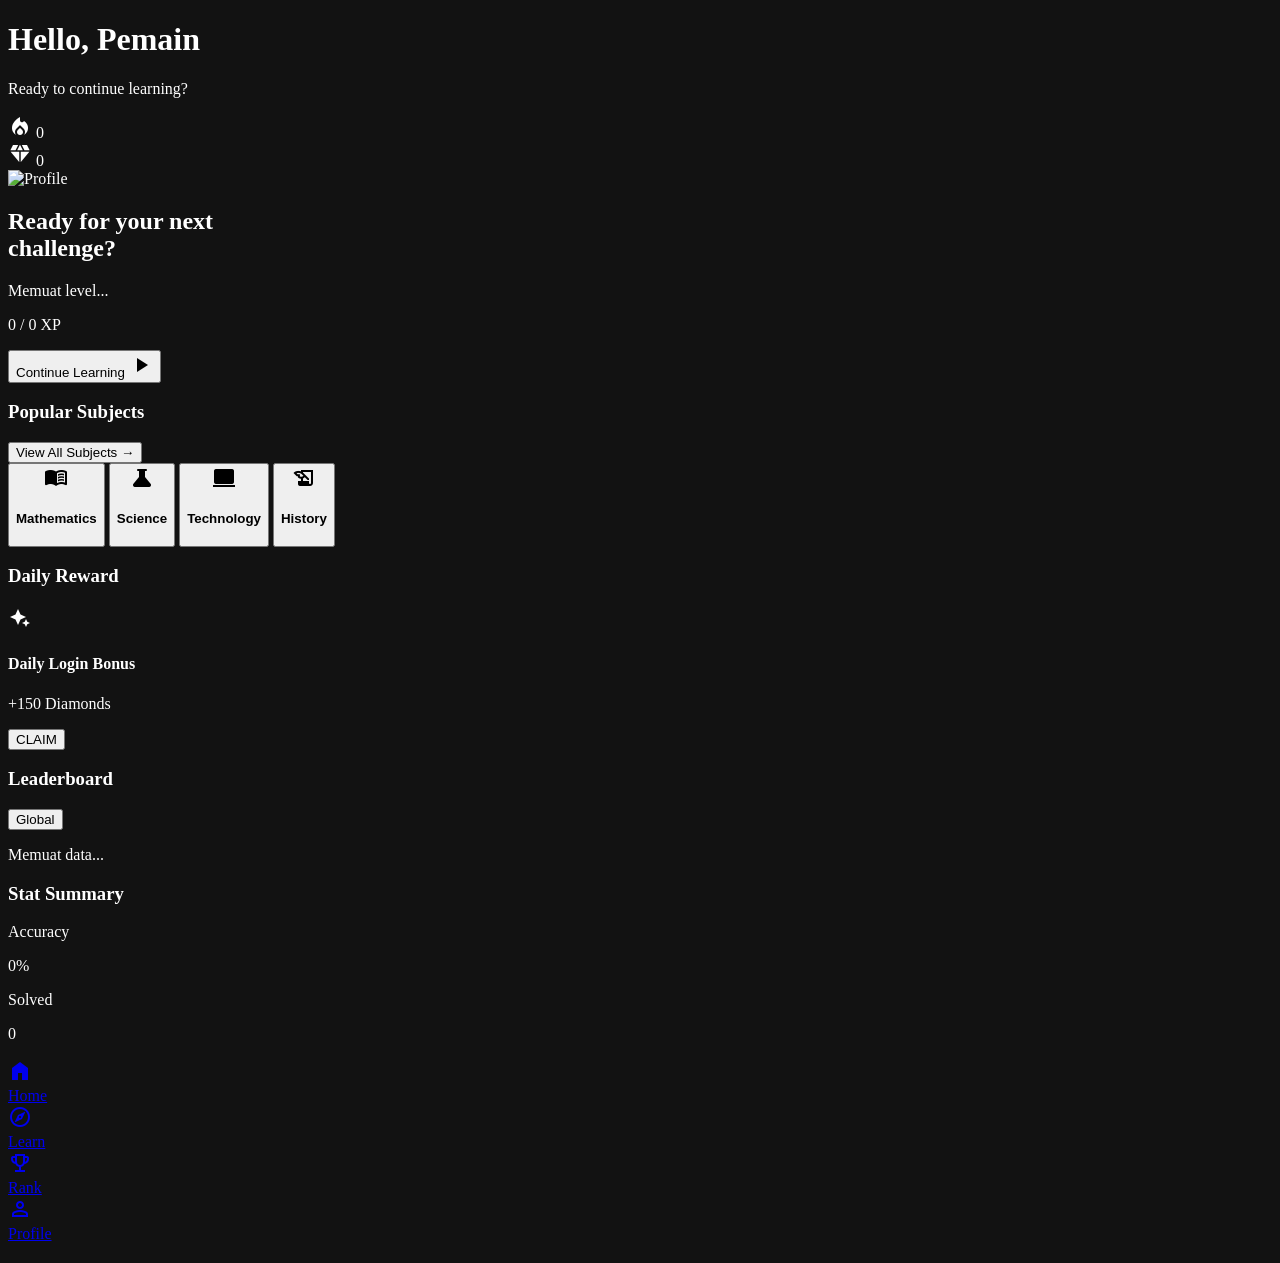
==== home.html @ 909db697 "Rilis pertama aplikasi Quiz Game" ====
<!DOCTYPE html>
<html lang="id">
<head>
    <meta charset="utf-8"/>
    <meta content="width=device-width, initial-scale=1.0" name="viewport"/>
    <title>Knowledge Game - Dashboard</title>
    <script src="https://cdn.tailwindcss.com"></script>
    <link href="https://fonts.googleapis.com/css2?family=Plus+Jakarta+Sans:wght@400;500;600;700;800&display=swap" rel="stylesheet"/>
    <link href="https://fonts.googleapis.com/css2?family=Material+Symbols+Outlined:wght,FILL@100..700,0..1&display=swap" rel="stylesheet"/>
    <script>
        tailwind.config = {
            theme: {
                extend: {
                    colors: {
                        background: '#121212', card: '#232236', primary: '#7C5CFF', primaryLight: '#9b82ff', textDim: '#A09FB1', success: '#00E676',
                    },
                    fontFamily: { sans: ['Plus Jakarta Sans', 'sans-serif'], },
                    borderRadius: { '2xl': '20px', '3xl': '28px', }
                }
            }
        }
    </script>
    <script src="js/utils/audioManager.js"></script>
    <style>
        body { background-color: #121212; color: #FFFFFF; -webkit-tap-highlight-color: transparent; }
        .material-symbols-outlined { font-variation-settings: 'FILL' 0, 'wght' 400, 'GRAD' 0, 'opsz' 24; }
        .icon-filled { font-variation-settings: 'FILL' 1, 'wght' 400, 'GRAD' 0, 'opsz' 24; }
        ::-webkit-scrollbar { display: none; }
        .pb-safe-area-inset-bottom { padding-bottom: calc(12px + env(safe-area-inset-bottom)); }
    </style>
</head>
<body class="pb-28 antialiased">

    <!-- Top Header -->
    <header class="flex justify-between items-center px-6 pt-10 pb-4">
        <div>
            <h1 class="text-2xl font-bold">Hello, <span id="db-username">Pemain</span></h1>
            <p class="text-textDim text-sm mt-1">Ready to continue learning?</p>
        </div>
        <div class="flex items-center gap-3">
            
            <!-- STREAK API -->
            <div class="bg-card px-3 py-1.5 rounded-full flex items-center gap-1.5 border border-white/5">
                <span class="material-symbols-outlined text-[#FF9800] text-lg icon-filled drop-shadow-[0_0_8px_rgba(255,152,0,0.6)]">local_fire_department</span>
                <span id="db-streak" class="font-bold text-sm">0</span>
            </div>

            <!-- DIAMOND -->
            <div class="bg-card px-3 py-1.5 rounded-full flex items-center gap-1.5 border border-white/5">
                <span class="material-symbols-outlined text-[#00E5FF] text-lg icon-filled">diamond</span>
                <span id="db-diamond" class="font-bold text-sm">0</span>
            </div>

            <!-- AVATAR (Siap untuk Custom Frame PNG) -->
            <div id="avatar-container" class="relative w-12 h-12 flex items-center justify-center flex-shrink-0">
                <img id="db-avatar" src="" alt="Profile" class="w-full h-full rounded-full object-cover z-0 transition-all">
                <!-- Frame PNG akan disuntikkan secara otomatis di sini oleh JS -->
            </div>
        </div>
    </header>

    <main class="px-6 space-y-8">
        
        <!-- Main Progress Card -->
        <section class="bg-gradient-to-br from-primary to-[#5a3cc7] rounded-3xl p-6 shadow-[0_10px_30px_rgba(124,92,255,0.3)] relative overflow-hidden">
            <div class="absolute -right-4 -top-4 w-32 h-32 bg-white opacity-10 rounded-full blur-2xl"></div>
            <div class="relative z-10">
                <h2 class="text-3xl font-extrabold leading-tight mb-2">Ready for your next<br>challenge?</h2>
                <p id="db-level-text" class="text-white/80 text-sm mb-6">Memuat level...</p>
                
                <div class="mb-2">
                    <div class="w-full h-2.5 bg-black/20 rounded-full overflow-hidden">
                        <div id="db-xp-bar" class="h-full bg-[#00E5FF] rounded-full shadow-[0_0_10px_rgba(0,229,255,0.5)] transition-all duration-1000" style="width: 0%;"></div>
                    </div>
                </div>
                <p id="db-xp-text" class="text-xs text-white/80 font-medium mb-6">0 / 0 XP</p>
                
                <button id="btn-continue" class="w-full bg-white text-primary font-bold py-3.5 rounded-[20px] shadow-lg flex items-center justify-center gap-2 hover:scale-[1.02] active:scale-95 transition-transform">
                    Continue Learning
                    <span class="material-symbols-outlined icon-filled text-lg">play_arrow</span>
                </button>
            </div>
        </section>

        <!-- Popular Subjects -->
        <section>
            <div class="flex justify-between items-end mb-4">
                <h3 class="text-xl font-bold">Popular Subjects</h3>
                <button onclick="window.location.href='learn.html'" class="text-primary text-sm font-semibold hover:text-primaryLight transition-colors">View All Subjects →</button>
            </div>
            <div class="grid grid-cols-2 gap-4">
                
                <!-- KARTU 1: MATHEMATICS -->
                <button onclick="window.location.href='subject.html?id=mathematics'" class="bg-card p-5 rounded-3xl border border-white/5 flex flex-col items-center justify-center text-center gap-3 hover:bg-white/5 transition-colors">
                    <div class="w-14 h-14 rounded-2xl bg-[#00B0FF] flex items-center justify-center shadow-[0_4px_15px_rgba(0,176,255,0.3)]"><span class="material-symbols-outlined text-white icon-filled text-2xl">menu_book</span></div>
                    <h4 class="font-bold text-sm">Mathematics</h4>
                </button>
                
                <!-- KARTU 2: SCIENCE -->
                <button onclick="window.location.href='subject.html?id=science'" class="bg-card p-5 rounded-3xl border border-white/5 flex flex-col items-center justify-center text-center gap-3 hover:bg-white/5 transition-colors">
                    <div class="w-14 h-14 rounded-2xl bg-[#00C853] flex items-center justify-center shadow-[0_4px_15px_rgba(0,200,83,0.3)]"><span class="material-symbols-outlined text-white icon-filled text-2xl">science</span></div>
                    <h4 class="font-bold text-sm">Science</h4>
                </button>
                
                <!-- KARTU 3: TECHNOLOGY -->
                <button onclick="window.location.href='subject.html?id=technology'" class="bg-card p-5 rounded-3xl border border-white/5 flex flex-col items-center justify-center text-center gap-3 hover:bg-white/5 transition-colors">
                    <div class="w-14 h-14 rounded-2xl bg-gradient-to-br from-[#FF4081] to-[#E040FB] flex items-center justify-center shadow-[0_4px_15px_rgba(255,64,129,0.3)]"><span class="material-symbols-outlined text-white icon-filled text-2xl">computer</span></div>
                    <h4 class="font-bold text-sm">Technology</h4>
                </button>
                
                <!-- KARTU 4: HISTORY -->
                <button onclick="window.location.href='subject.html?id=history'" class="bg-card p-5 rounded-3xl border border-white/5 flex flex-col items-center justify-center text-center gap-3 hover:bg-white/5 transition-colors">
                    <div class="w-14 h-14 rounded-2xl bg-[#FF6D00] flex items-center justify-center shadow-[0_4px_15px_rgba(255,109,0,0.3)]"><span class="material-symbols-outlined text-white icon-filled text-2xl">history_edu</span></div>
                    <h4 class="font-bold text-sm">History</h4>
                </button>
                
            </div>
        </section>
        
        <!-- Daily Reward -->
        <section>
            <h3 class="text-xl font-bold mb-4">Daily Reward</h3>
            <div class="bg-card p-4 rounded-[24px] border border-white/5 flex items-center justify-between">
                <div class="flex items-center gap-4">
                    <div class="w-12 h-12 flex items-center justify-center text-[#FFD600]">
                        <span class="material-symbols-outlined text-4xl icon-filled">magic_button</span>
                    </div>
                    <div>
                        <h4 class="font-bold text-sm">Daily Login Bonus</h4>
                        <p class="text-textDim text-xs">+150 Diamonds</p>
                    </div>
                </div>
                <button id="btn-claim-reward" class="bg-primary text-white font-bold text-xs py-2.5 px-5 rounded-[14px] hover:bg-primaryLight transition-colors">
                    CLAIM
                </button>
            </div>
        </section>

        <!-- Leaderboard Preview -->
        <section>
            <div class="flex justify-between items-center mb-4">
                <h3 class="text-xl font-bold">Leaderboard</h3>
                <div class="flex bg-card rounded-lg p-1 text-xs font-semibold">
                    <button class="bg-[#38374A] text-white px-3 py-1 rounded-md">Global</button>
                </div>
            </div>
            
            <div id="leaderboard-preview-container" class="bg-card rounded-[28px] border border-white/5 p-2 space-y-1">
                <p class="text-center text-xs text-textDim py-4">Memuat data...</p>
            </div>
        </section>

        <!-- Stat Summary Section -->
        <section>
            <h3 class="text-xl font-bold mb-4">Stat Summary</h3>
            <div class="bg-card p-4 rounded-[28px] border border-white/5 grid grid-cols-2 gap-3">
                <div class="bg-[#181824] p-5 rounded-2xl text-center flex flex-col justify-center">
                    <p class="text-textDim text-xs font-semibold mb-1">Accuracy</p>
                    <p id="stat-accuracy" class="text-3xl font-extrabold text-success">0%</p>
                </div>
                <div class="bg-[#181824] p-5 rounded-2xl text-center flex flex-col justify-center">
                    <p class="text-textDim text-xs font-semibold mb-1">Solved</p>
                    <p id="stat-solved" class="text-3xl font-extrabold text-white">0</p>
                </div>
            </div>
        </section>
    </main>

    <!-- Bottom Navigation Bar -->
    <nav class="fixed bottom-0 left-0 w-full bg-card border-t border-white/5 px-6 pt-3 pb-safe-area-inset-bottom h-[88px] rounded-t-[32px] flex justify-around items-start z-50">
        <a href="home.html" class="flex flex-col items-center gap-1 w-16 group">
            <div class="w-12 h-12 bg-primary/20 text-primary rounded-[18px] flex items-center justify-center transition-all">
                <span class="material-symbols-outlined icon-filled">home</span>
            </div>
            <span class="text-[10px] font-bold text-primary">Home</span>
        </a>
        <a href="learn.html" class="flex flex-col items-center gap-1 w-16 group mt-1">
            <div class="w-10 h-10 text-textDim group-hover:text-white rounded-xl flex items-center justify-center transition-all">
                <span class="material-symbols-outlined">explore</span>
            </div>
            <span class="text-[10px] font-semibold text-textDim group-hover:text-white">Learn</span>
        </a>
        <a href="leaderboard.html" class="flex flex-col items-center gap-1 w-16 group mt-1">
            <div class="w-10 h-10 text-textDim group-hover:text-white rounded-xl flex items-center justify-center transition-all">
                <span class="material-symbols-outlined">emoji_events</span>
            </div>
            <span class="text-[10px] font-semibold text-textDim group-hover:text-white">Rank</span>
        </a>
        <a href="profile.html" class="flex flex-col items-center gap-1 w-16 group mt-1">
            <div class="w-10 h-10 text-textDim group-hover:text-white rounded-xl flex items-center justify-center transition-all">
                <span class="material-symbols-outlined">person</span>
            </div>
            <span class="text-[10px] font-semibold text-textDim group-hover:text-white">Profile</span>
        </a>
    </nav>

    <!-- Logic Script -->
    <script type="module" src="js/pages/dashboard.js"></script>
</body>
</html>
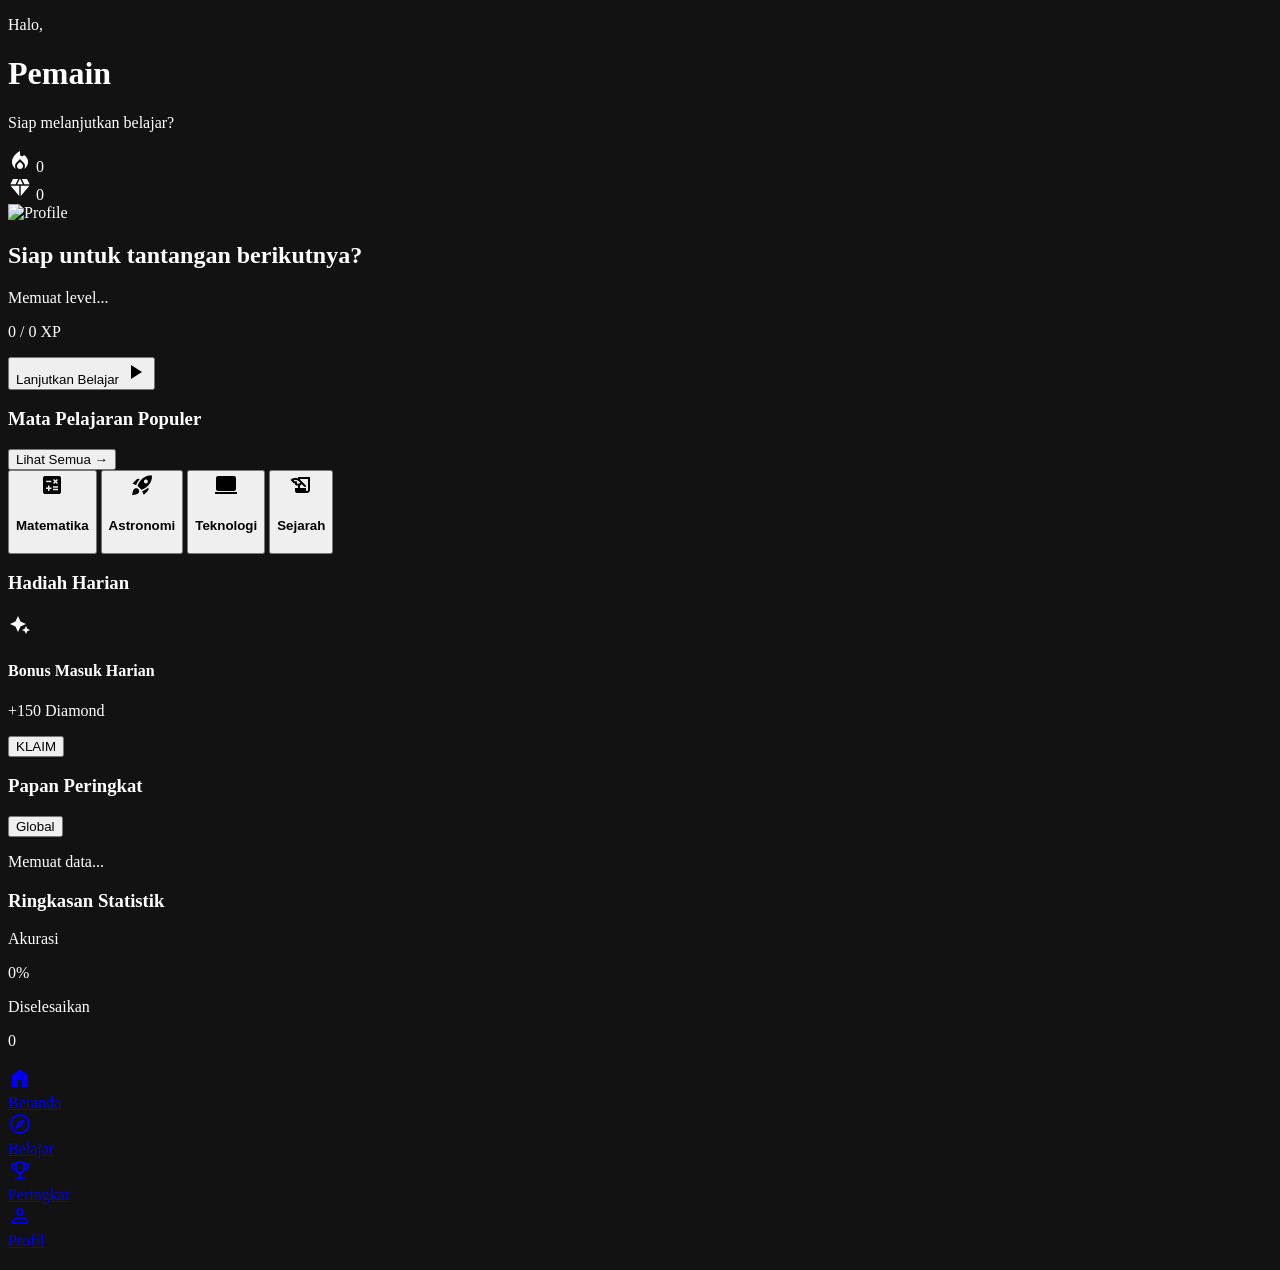
==== commit 7076bfdb: "perubahan bahasa dan beberapa perbaikan bug" ====
--- a/home.html
+++ b/home.html
@@ -3,7 +3,7 @@
 <head>
     <meta charset="utf-8"/>
     <meta content="width=device-width, initial-scale=1.0" name="viewport"/>
-    <title>Knowledge Game - Dashboard</title>
+    <title>Knowledge Game - Beranda</title>
     <script src="https://cdn.tailwindcss.com"></script>
     <link href="https://fonts.googleapis.com/css2?family=Plus+Jakarta+Sans:wght@400;500;600;700;800&display=swap" rel="stylesheet"/>
     <link href="https://fonts.googleapis.com/css2?family=Material+Symbols+Outlined:wght,FILL@100..700,0..1&display=swap" rel="stylesheet"/>
@@ -27,34 +27,46 @@
         .icon-filled { font-variation-settings: 'FILL' 1, 'wght' 400, 'GRAD' 0, 'opsz' 24; }
         ::-webkit-scrollbar { display: none; }
         .pb-safe-area-inset-bottom { padding-bottom: calc(12px + env(safe-area-inset-bottom)); }
+
+        /* PERBAIKAN BUG NAVBAR: Gunakan fadeIn murni HANYA opacity, dilarang ada transform! */
+        body { animation: fadeIn 0.3s ease-out forwards; opacity: 0; min-height: 100vh; }
+        @keyframes fadeIn { 
+            from { opacity: 0; } 
+            to { opacity: 1; } 
+        }
     </style>
 </head>
-<body class="pb-28 antialiased">
-
-    <!-- Top Header -->
-    <header class="flex justify-between items-center px-6 pt-10 pb-4">
-        <div>
-            <h1 class="text-2xl font-bold">Hello, <span id="db-username">Pemain</span></h1>
-            <p class="text-textDim text-sm mt-1">Ready to continue learning?</p>
+<!-- Tambahkan pb-32 agar konten paling bawah tidak tertutup navbar -->
+<body class="pb-32 antialiased">
+
+    <!-- PERBAIKAN HEADER -->
+    <header class="px-6 pt-10 pb-4 flex justify-between items-center gap-4">
+        
+        <!-- Kiri: Teks & Info -->
+        <div class="flex-1 min-w-0"> <!-- min-w-0 wajib agar truncate berfungsi -->
+            <p class="text-textDim text-sm mb-0.5">Halo,</p>
+            <h1 id="db-username" class="text-2xl font-extrabold text-white truncate">Pemain</h1>
+            
+            <p class="text-textDim text-xs mt-2">Siap melanjutkan belajar?</p>
         </div>
-        <div class="flex items-center gap-3">
+
+        <!-- Kanan: Badges & Avatar -->
+        <div class="flex items-center gap-3 flex-shrink-0">
+            <!-- Badges disusun vertikal agar rapi dan hemat ruang -->
+            <div class="flex flex-col gap-1.5 items-end">
+                <div class="bg-card px-2.5 py-1 rounded-full flex items-center gap-1 border border-white/5 shadow-sm">
+                    <span class="material-symbols-outlined text-[#FF9800] text-sm icon-filled drop-shadow-[0_0_5px_rgba(255,152,0,0.6)]">local_fire_department</span>
+                    <span id="db-streak" class="font-bold text-[11px]">0</span>
+                </div>
+                <div class="bg-card px-2.5 py-1 rounded-full flex items-center gap-1 border border-white/5 shadow-sm">
+                    <span class="material-symbols-outlined text-[#00E5FF] text-sm icon-filled">diamond</span>
+                    <span id="db-diamond" class="font-bold text-[11px]">0</span>
+                </div>
+            </div>
             
-            <!-- STREAK API -->
-            <div class="bg-card px-3 py-1.5 rounded-full flex items-center gap-1.5 border border-white/5">
-                <span class="material-symbols-outlined text-[#FF9800] text-lg icon-filled drop-shadow-[0_0_8px_rgba(255,152,0,0.6)]">local_fire_department</span>
-                <span id="db-streak" class="font-bold text-sm">0</span>
-            </div>
-
-            <!-- DIAMOND -->
-            <div class="bg-card px-3 py-1.5 rounded-full flex items-center gap-1.5 border border-white/5">
-                <span class="material-symbols-outlined text-[#00E5FF] text-lg icon-filled">diamond</span>
-                <span id="db-diamond" class="font-bold text-sm">0</span>
-            </div>
-
-            <!-- AVATAR (Siap untuk Custom Frame PNG) -->
             <div id="avatar-container" class="relative w-12 h-12 flex items-center justify-center flex-shrink-0">
                 <img id="db-avatar" src="" alt="Profile" class="w-full h-full rounded-full object-cover z-0 transition-all">
-                <!-- Frame PNG akan disuntikkan secara otomatis di sini oleh JS -->
+                <!-- Frame PNG disuntikkan di sini via JS -->
             </div>
         </div>
     </header>
@@ -65,7 +77,7 @@
         <section class="bg-gradient-to-br from-primary to-[#5a3cc7] rounded-3xl p-6 shadow-[0_10px_30px_rgba(124,92,255,0.3)] relative overflow-hidden">
             <div class="absolute -right-4 -top-4 w-32 h-32 bg-white opacity-10 rounded-full blur-2xl"></div>
             <div class="relative z-10">
-                <h2 class="text-3xl font-extrabold leading-tight mb-2">Ready for your next<br>challenge?</h2>
+                <h2 class="text-3xl font-extrabold leading-tight mb-2">Siap untuk tantangan berikutnya?</h2>
                 <p id="db-level-text" class="text-white/80 text-sm mb-6">Memuat level...</p>
                 
                 <div class="mb-2">
@@ -76,7 +88,7 @@
                 <p id="db-xp-text" class="text-xs text-white/80 font-medium mb-6">0 / 0 XP</p>
                 
                 <button id="btn-continue" class="w-full bg-white text-primary font-bold py-3.5 rounded-[20px] shadow-lg flex items-center justify-center gap-2 hover:scale-[1.02] active:scale-95 transition-transform">
-                    Continue Learning
+                    Lanjutkan Belajar
                     <span class="material-symbols-outlined icon-filled text-lg">play_arrow</span>
                 </button>
             </div>
@@ -84,34 +96,39 @@
 
         <!-- Popular Subjects -->
         <section>
-            <div class="flex justify-between items-end mb-4">
-                <h3 class="text-xl font-bold">Popular Subjects</h3>
-                <button onclick="window.location.href='learn.html'" class="text-primary text-sm font-semibold hover:text-primaryLight transition-colors">View All Subjects →</button>
+            <div class="flex justify-between items-center mb-4 gap-4">
+                <h3 class="text-xl font-bold leading-tight">Mata Pelajaran Populer</h3>
+                <!-- PERBAIKAN: Tombol dipersingkat dan dikunci agar tidak dua baris -->
+                <button onclick="window.location.href='learn.html'" class="text-primary text-sm font-semibold hover:text-primaryLight transition-colors whitespace-nowrap flex-shrink-0">
+                    Lihat Semua &rarr;
+                </button>
             </div>
             <div class="grid grid-cols-2 gap-4">
                 
                 <!-- KARTU 1: MATHEMATICS -->
                 <button onclick="window.location.href='subject.html?id=mathematics'" class="bg-card p-5 rounded-3xl border border-white/5 flex flex-col items-center justify-center text-center gap-3 hover:bg-white/5 transition-colors">
-                    <div class="w-14 h-14 rounded-2xl bg-[#00B0FF] flex items-center justify-center shadow-[0_4px_15px_rgba(0,176,255,0.3)]"><span class="material-symbols-outlined text-white icon-filled text-2xl">menu_book</span></div>
-                    <h4 class="font-bold text-sm">Mathematics</h4>
-                </button>
-                
-                <!-- KARTU 2: SCIENCE -->
+                    <div class="w-14 h-14 rounded-2xl bg-[#00B0FF] flex items-center justify-center shadow-[0_4px_15px_rgba(0,176,255,0.3)]"><span class="material-symbols-outlined text-white icon-filled text-2xl">calculate</span></div>
+                    <h4 class="font-bold text-sm">Matematika</h4>
+                </button>
+                
+                <!-- KARTU 2: SCIENCE (Astronomi) -->
                 <button onclick="window.location.href='subject.html?id=science'" class="bg-card p-5 rounded-3xl border border-white/5 flex flex-col items-center justify-center text-center gap-3 hover:bg-white/5 transition-colors">
-                    <div class="w-14 h-14 rounded-2xl bg-[#00C853] flex items-center justify-center shadow-[0_4px_15px_rgba(0,200,83,0.3)]"><span class="material-symbols-outlined text-white icon-filled text-2xl">science</span></div>
-                    <h4 class="font-bold text-sm">Science</h4>
+                    <div class="w-14 h-14 rounded-2xl bg-[#00C853] flex items-center justify-center shadow-[0_4px_15px_rgba(0,200,83,0.3)]">
+                        <span class="material-symbols-outlined text-white icon-filled text-2xl">rocket_launch</span>
+                    </div>
+                    <h4 class="font-bold text-sm">Astronomi</h4>
                 </button>
                 
                 <!-- KARTU 3: TECHNOLOGY -->
                 <button onclick="window.location.href='subject.html?id=technology'" class="bg-card p-5 rounded-3xl border border-white/5 flex flex-col items-center justify-center text-center gap-3 hover:bg-white/5 transition-colors">
                     <div class="w-14 h-14 rounded-2xl bg-gradient-to-br from-[#FF4081] to-[#E040FB] flex items-center justify-center shadow-[0_4px_15px_rgba(255,64,129,0.3)]"><span class="material-symbols-outlined text-white icon-filled text-2xl">computer</span></div>
-                    <h4 class="font-bold text-sm">Technology</h4>
+                    <h4 class="font-bold text-sm">Teknologi</h4>
                 </button>
                 
                 <!-- KARTU 4: HISTORY -->
                 <button onclick="window.location.href='subject.html?id=history'" class="bg-card p-5 rounded-3xl border border-white/5 flex flex-col items-center justify-center text-center gap-3 hover:bg-white/5 transition-colors">
                     <div class="w-14 h-14 rounded-2xl bg-[#FF6D00] flex items-center justify-center shadow-[0_4px_15px_rgba(255,109,0,0.3)]"><span class="material-symbols-outlined text-white icon-filled text-2xl">history_edu</span></div>
-                    <h4 class="font-bold text-sm">History</h4>
+                    <h4 class="font-bold text-sm">Sejarah</h4>
                 </button>
                 
             </div>
@@ -119,19 +136,19 @@
         
         <!-- Daily Reward -->
         <section>
-            <h3 class="text-xl font-bold mb-4">Daily Reward</h3>
+            <h3 class="text-xl font-bold mb-4">Hadiah Harian</h3>
             <div class="bg-card p-4 rounded-[24px] border border-white/5 flex items-center justify-between">
                 <div class="flex items-center gap-4">
                     <div class="w-12 h-12 flex items-center justify-center text-[#FFD600]">
                         <span class="material-symbols-outlined text-4xl icon-filled">magic_button</span>
                     </div>
                     <div>
-                        <h4 class="font-bold text-sm">Daily Login Bonus</h4>
-                        <p class="text-textDim text-xs">+150 Diamonds</p>
+                        <h4 class="font-bold text-sm">Bonus Masuk Harian</h4>
+                        <p class="text-textDim text-xs">+150 Diamond</p>
                     </div>
                 </div>
                 <button id="btn-claim-reward" class="bg-primary text-white font-bold text-xs py-2.5 px-5 rounded-[14px] hover:bg-primaryLight transition-colors">
-                    CLAIM
+                    KLAIM
                 </button>
             </div>
         </section>
@@ -139,7 +156,7 @@
         <!-- Leaderboard Preview -->
         <section>
             <div class="flex justify-between items-center mb-4">
-                <h3 class="text-xl font-bold">Leaderboard</h3>
+                <h3 class="text-xl font-bold">Papan Peringkat</h3>
                 <div class="flex bg-card rounded-lg p-1 text-xs font-semibold">
                     <button class="bg-[#38374A] text-white px-3 py-1 rounded-md">Global</button>
                 </div>
@@ -152,49 +169,49 @@
 
         <!-- Stat Summary Section -->
         <section>
-            <h3 class="text-xl font-bold mb-4">Stat Summary</h3>
+            <h3 class="text-xl font-bold mb-4">Ringkasan Statistik</h3>
             <div class="bg-card p-4 rounded-[28px] border border-white/5 grid grid-cols-2 gap-3">
                 <div class="bg-[#181824] p-5 rounded-2xl text-center flex flex-col justify-center">
-                    <p class="text-textDim text-xs font-semibold mb-1">Accuracy</p>
+                    <p class="text-textDim text-xs font-semibold mb-1">Akurasi</p>
                     <p id="stat-accuracy" class="text-3xl font-extrabold text-success">0%</p>
                 </div>
                 <div class="bg-[#181824] p-5 rounded-2xl text-center flex flex-col justify-center">
-                    <p class="text-textDim text-xs font-semibold mb-1">Solved</p>
+                    <p class="text-textDim text-xs font-semibold mb-1">Diselesaikan</p>
                     <p id="stat-solved" class="text-3xl font-extrabold text-white">0</p>
                 </div>
             </div>
         </section>
     </main>
 
-    <!-- Bottom Navigation Bar -->
-    <nav class="fixed bottom-0 left-0 w-full bg-card border-t border-white/5 px-6 pt-3 pb-safe-area-inset-bottom h-[88px] rounded-t-[32px] flex justify-around items-start z-50">
+    <!-- Bottom Navigation Bar (z-[60] untuk memastikan selalu paling atas) -->
+    <nav class="fixed bottom-0 left-0 w-full bg-card border-t border-white/5 px-6 pt-3 pb-safe-area-inset-bottom h-[88px] rounded-t-[32px] flex justify-around items-start z-[60] shadow-[0_-10px_40px_rgba(0,0,0,0.5)]">
         <a href="home.html" class="flex flex-col items-center gap-1 w-16 group">
-            <div class="w-12 h-12 bg-primary/20 text-primary rounded-[18px] flex items-center justify-center transition-all">
+            <div class="w-12 h-12 bg-primary/20 text-primary rounded-[18px] flex items-center justify-center transition-all shadow-[inset_0_0_12px_rgba(124,92,255,0.2)]">
                 <span class="material-symbols-outlined icon-filled">home</span>
             </div>
-            <span class="text-[10px] font-bold text-primary">Home</span>
+            <span class="text-[10px] font-bold text-primary">Beranda</span>
         </a>
         <a href="learn.html" class="flex flex-col items-center gap-1 w-16 group mt-1">
             <div class="w-10 h-10 text-textDim group-hover:text-white rounded-xl flex items-center justify-center transition-all">
                 <span class="material-symbols-outlined">explore</span>
             </div>
-            <span class="text-[10px] font-semibold text-textDim group-hover:text-white">Learn</span>
+            <span class="text-[10px] font-semibold text-textDim group-hover:text-white">Belajar</span>
         </a>
         <a href="leaderboard.html" class="flex flex-col items-center gap-1 w-16 group mt-1">
             <div class="w-10 h-10 text-textDim group-hover:text-white rounded-xl flex items-center justify-center transition-all">
                 <span class="material-symbols-outlined">emoji_events</span>
             </div>
-            <span class="text-[10px] font-semibold text-textDim group-hover:text-white">Rank</span>
+            <span class="text-[10px] font-semibold text-textDim group-hover:text-white">Peringkat</span>
         </a>
         <a href="profile.html" class="flex flex-col items-center gap-1 w-16 group mt-1">
             <div class="w-10 h-10 text-textDim group-hover:text-white rounded-xl flex items-center justify-center transition-all">
                 <span class="material-symbols-outlined">person</span>
             </div>
-            <span class="text-[10px] font-semibold text-textDim group-hover:text-white">Profile</span>
+            <span class="text-[10px] font-semibold text-textDim group-hover:text-white">Profil</span>
         </a>
     </nav>
 
     <!-- Logic Script -->
-    <script type="module" src="js/pages/dashboard.js"></script>
+    <script type="module" src="js/pages/dashboard.js?v=999"></script>
 </body>
 </html>
